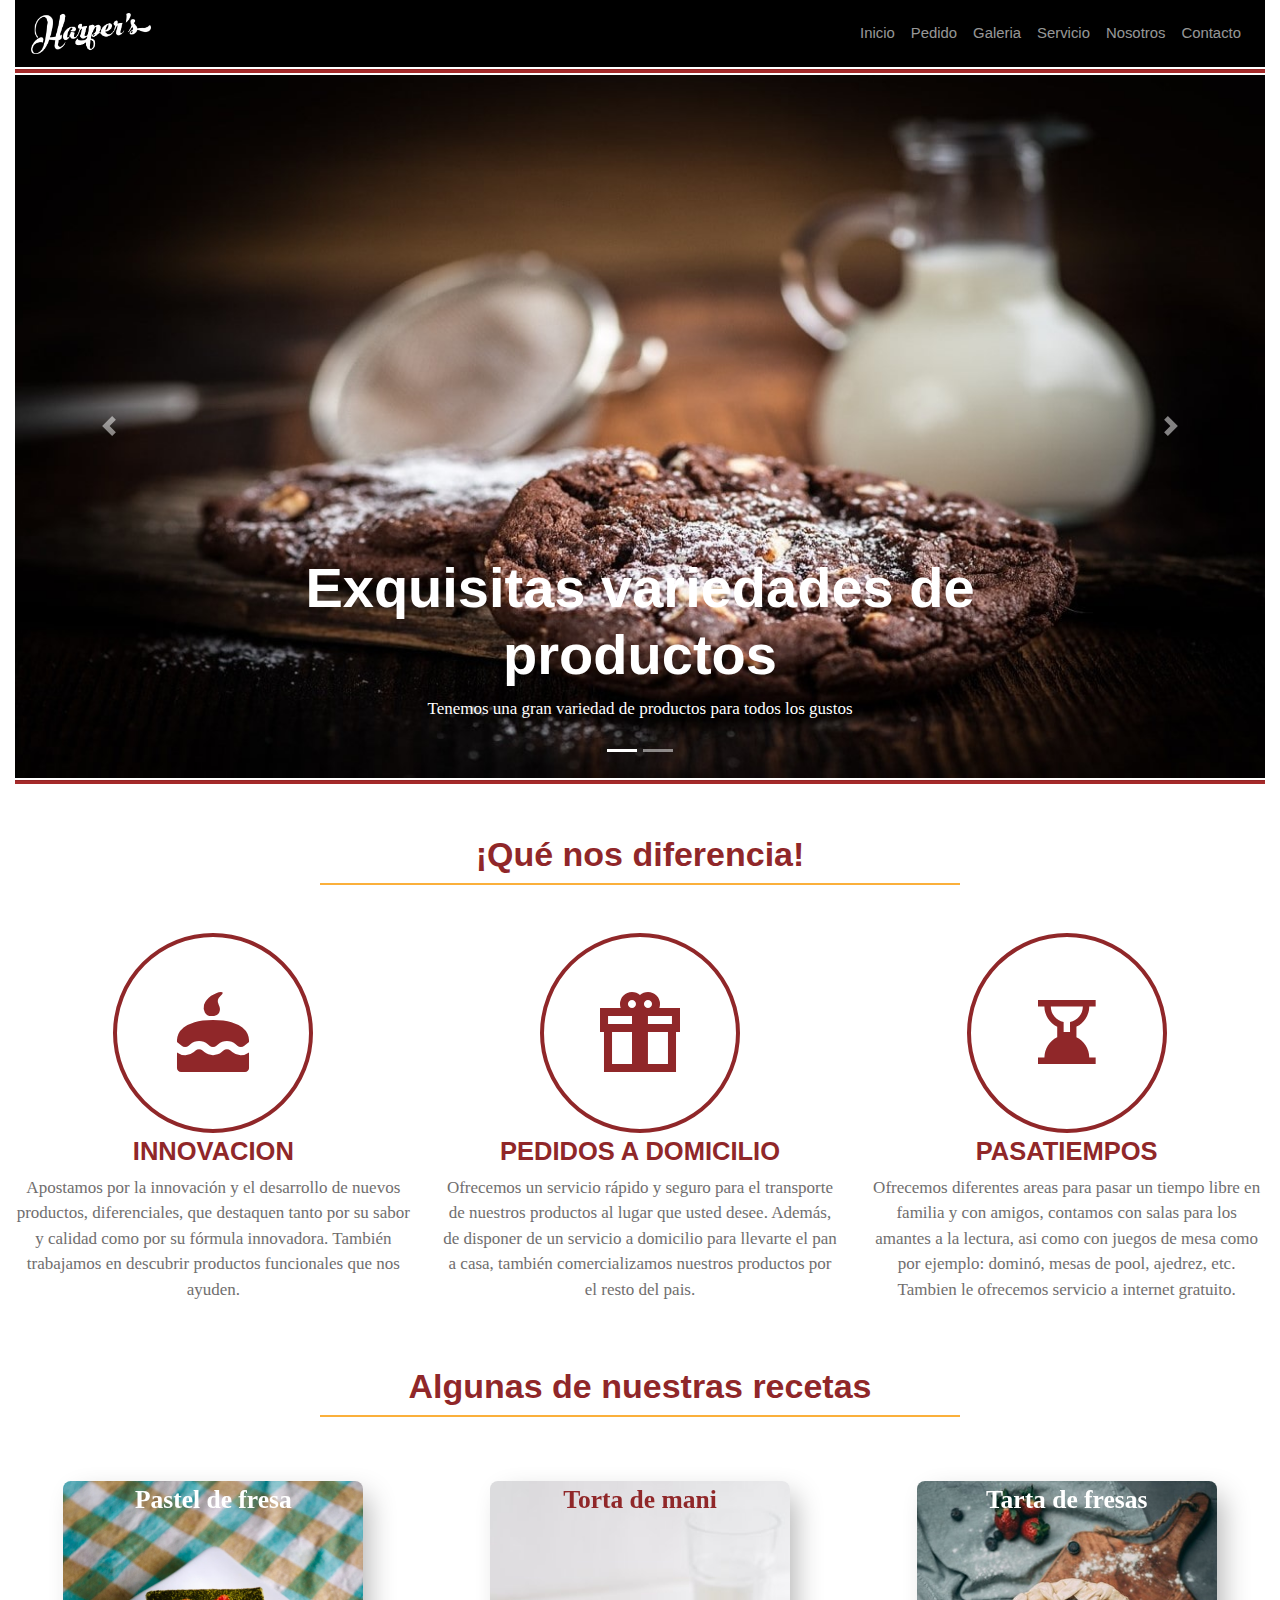
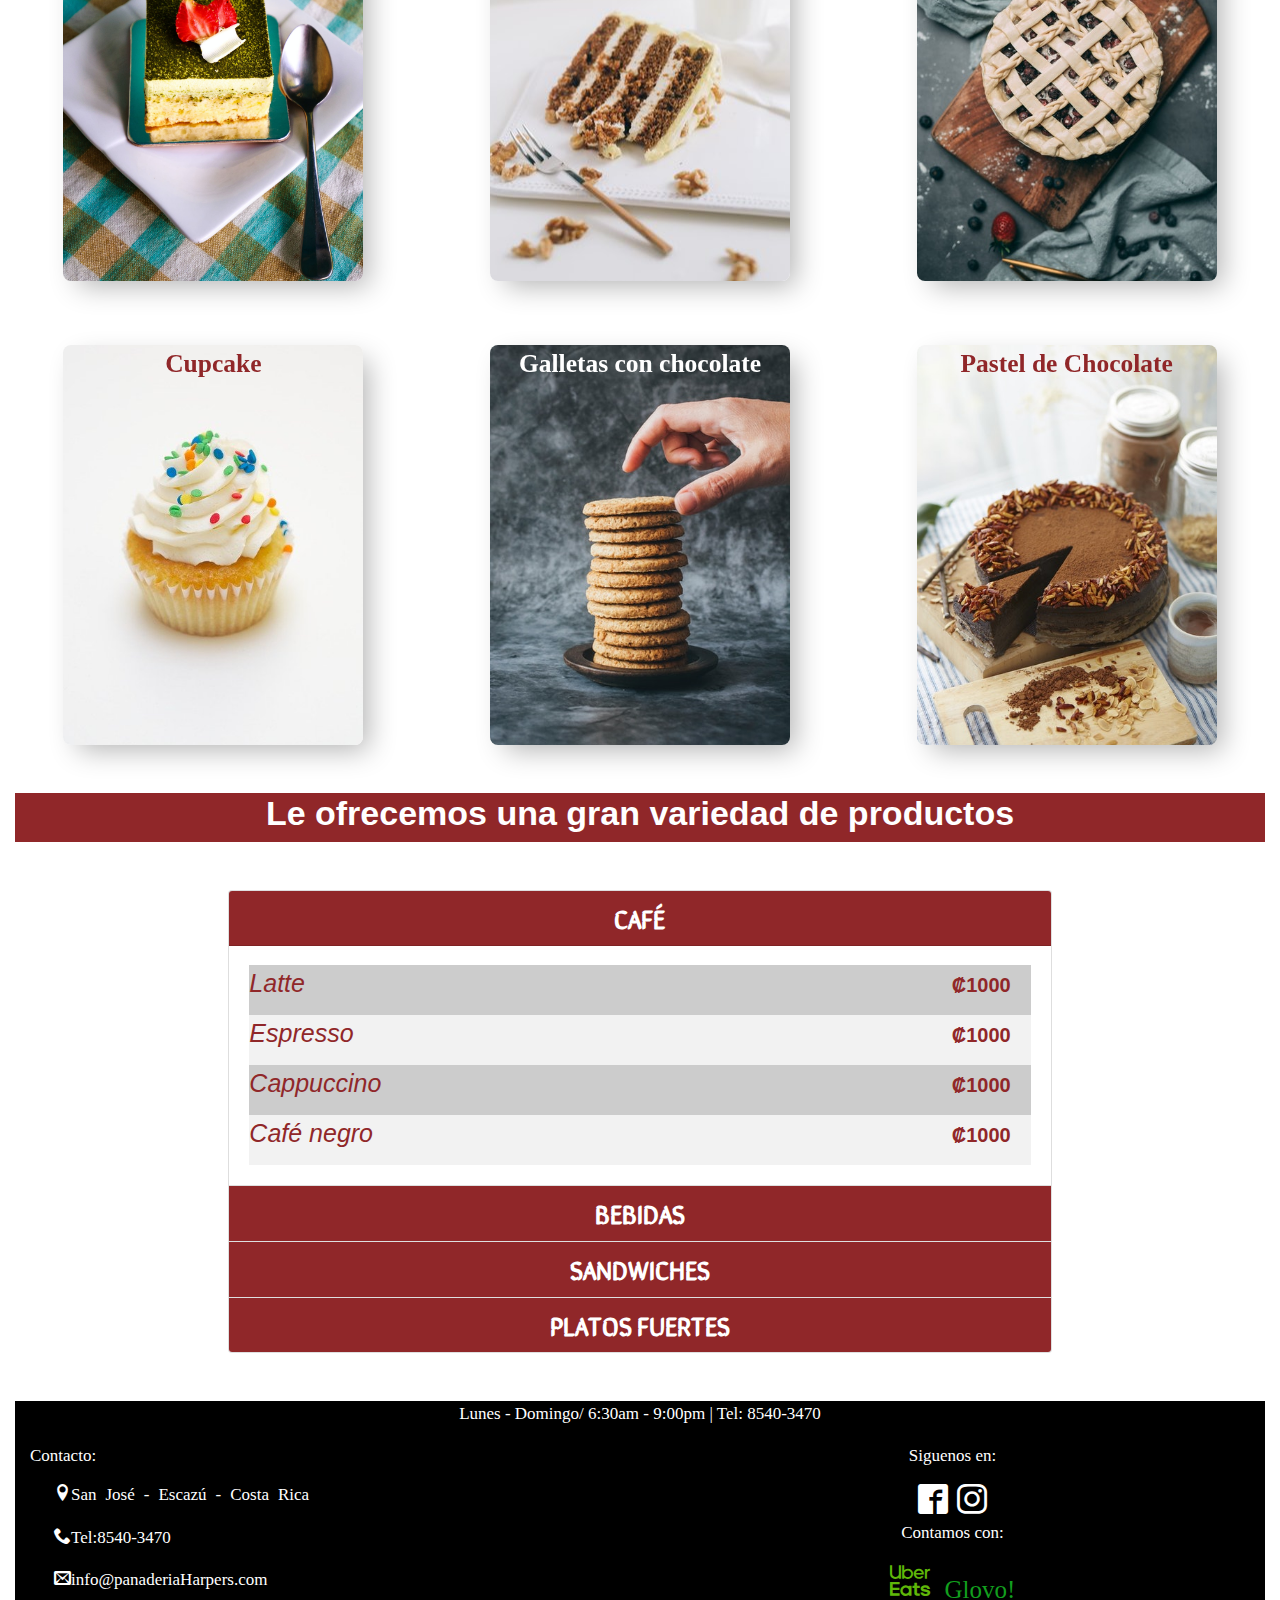
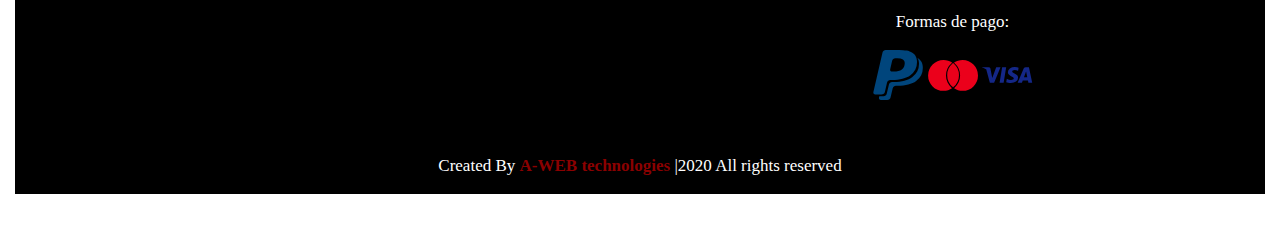
==== src/main/resources/static/index.html @ 95c624a9 "Commit del codigo del repositorio 1" ====
<!DOCTYPE html>
<html lang="en">

    <head>
        <meta charset="UTF-8">
        <meta name="viewport" content="width=device-width, initial-scale=1.0">
        <meta name="keywords" lang="es" content="panaderia, postres, cafeteria"> 
        <title>Panaderia </title>
        <link href="css/bootstrap.min.css" rel="stylesheet" type="text/css"/>
        <link href="css/estilo.css" rel="stylesheet" type="text/css"/>
        <link href="fonts/style.css" rel="stylesheet" type="text/css"/>
        <link href="https://fonts.googleapis.com/css2?family=Sirin+Stencil&family=Vast+Shadow&display=swap" rel="stylesheet">

    </head>
    <body>
        <div class="container-fluid justify-content-center">
            <!--Menu-->
            <nav class="navbar navbar-expand-lg navbar-dark badge-dark ">
                <a class="navbar-brand" href="#"><img src="img/logo.png" alt="logo" class="logo-brand"></a>
                <button class="navbar-toggler" type="button" data-toggle="collapse" data-target="#navbarSupportedContent"
                        aria-controls="navbarSupportedContent" aria-expanded="false" aria-label="Toggle navigation">
                    <span class="navbar-toggler-icon"></span>
                </button>
                <div class="collapse navbar-collapse" id="navbarSupportedContent">
                    <ul class="navbar-nav ml-auto">
                        <li class="nav-item">
                            <a class="nav-link" href="index.html" id="inicio">Inicio</a>
                        </li>
                        <li class="nav-item">
                            <a class="nav-link" href="pedido.html" id="Pedido">Pedido</a>
                        </li>
                        <li class="nav-item">
                            <a class="nav-link" href="galeria.html" id="galeria">Galeria</a>
                        </li>
                        <li class="nav-item">
                            <a class="nav-link" href="servicio.html" id="servicio">Servicio</a>
                        </li>
                        <li class="nav-item">
                            <a class="nav-link" href="nosotros.html" id="nosotros">Nosotros</a>
                        </li>
                        <li class="nav-item">
                            <a class="nav-link" href="contacto.html" id="contacto">Contacto</a>
                        </li>
                    </ul>
                </div>
            </nav>
            <hr>
            <!--Fin del menu-->
            <!--Inicio Slider-->
            <header>
                <div class="row">
                    <div class="col-lg-12 col-md-12 col-sm-12 col-12">
                        <div id="carouselExampleCaptions" class="carousel slide" data-ride="carousel">
                            <ol class="carousel-indicators">
                                <li data-target="#carouselExampleCaptions" data-slide-to="0" class="active"></li>
                                <li data-target="#carouselExampleCaptions" data-slide-to="1"></li>
                            </ol>
                            <div class="carousel-inner">
                                <div class="carousel-item active">
                                    <img src="img/cookies-1372607_1280 (1).jpg" class="d-block w-100" alt="...">
                                    <div class="carousel-caption">
                                        <h1 class="display-4 font-weight-bold d-flex text-center titulohead">Exquisitas variedades de productos</h1>
                                        <p>Tenemos una gran variedad de productos para todos los gustos</p>
                                    </div>
                                </div>
                                <div class="carousel-item">
                                    <img src="img/fondo.jpg" class="d-block w-100" alt="...">
                                    <div class="carousel-caption">
                                        <h1 class="display-4 font-weight-bold d-flex text-center titulohead" > Ven y disfruta en familia de nuestros productos</h1>
                                        <p>PANADEÍA - REPOSTERIA.</p>
                                    </div>
                                </div>
                            </div>
                            <a class="carousel-control-prev" href="#carouselExampleCaptions" role="button" data-slide="prev">
                                <span class="carousel-control-prev-icon" aria-hidden="true"></span>
                                <span class="sr-only">Previous</span>
                            </a>
                            <a class="carousel-control-next" href="#carouselExampleCaptions" role="button" data-slide="next">
                                <span class="carousel-control-next-icon" aria-hidden="true"></span>
                                <span class="sr-only">Next</span>
                            </a>
                        </div>
                        <hr>
                    </div>
                </div>
            </header>
            <!--Fin Slider-->
            <section id="titulo">
                <div class="row mt-5">
                    <div class="col-lg-6 col-md-6 m-auto linea">
                        <h2 class="d-flex justify-content-center"><b>¡Qué nos diferencia!</b></h2>
                    </div>
                </div>
            </section>
            <!--circulos-->
            <section class="text-center">
                <div class="row mt-5">
                    <div class="col-lg-4 col-md-6 col-sm-6 col-12 texto">
                        <div>
                            <div class="glyphicon-ring"> 
                                <span class="glyphicon icon-cake glyphicon-bordered"></span>
                            </div>
                        </div>
                        <h4>INNOVACION</h4>
                        <p>Apostamos por la innovación y el desarrollo de nuevos productos, diferenciales, que destaquen tanto por su sabor y calidad como por su fórmula innovadora. También trabajamos en descubrir productos funcionales que nos ayuden.</p>
                    </div>

                    <div class="col-lg-4 col-md-6 col-sm-6 col-12 texto">
                        <div>
                            <div class="glyphicon-ring">
                                <span class="glyphicon icon-regalo1 glyphicon-bordered"></span>
                            </div>
                        </div>
                        <h4>PEDIDOS A DOMICILIO</h4>
                        <p>Ofrecemos un servicio rápido y seguro para el transporte de nuestros productos al lugar que usted desee. Además, de disponer de un servicio a domicilio para llevarte el pan a casa, también comercializamos nuestros productos por el resto del pais.</p>
                    </div>

                    <div class="col-lg-4 col-md-12 col-sm-12 col-12 texto">
                        <div>
                            <div class="glyphicon-ring "> 
                                <span class="glyphicon icon-hour-glass glyphicon-bordered"></span>
                            </div>
                        </div>
                        <h4>PASATIEMPOS</h4>
                        <p>Ofrecemos diferentes areas para pasar un tiempo libre en familia y con amigos, contamos con salas para los amantes a la lectura, asi como con juegos de mesa como por ejemplo: dominó, mesas de pool, ajedrez, etc.
                            Tambien le ofrecemos servicio a internet gratuito. </p>
                    </div>
                </div>
            </section>
            <!--Cierre de circulos-->
            <section id="titulo">
                <div class="row mt-5">
                    <div class="col-lg-6 m-auto linea">
                        <h2 class="d-flex justify-content-center variedad"><b>Algunas de nuestras recetas</b></h2>
                    </div>
                </div>
            </section>
            <!--Inicio de tarjetas-->
            <div class="row mt-5">
                <div class="col-lg-4 col-md-6 col-sm-6 col-12 mt-3">
                    <div class="card flip-card">
                        <div class="flip-card-inner ">
                            <div class="flip-card-front"><!-- frente de la tarjeta -->
                                <div class="mask">
                                    <div class="align-end postre">
                                        <p class="postre2">Pastel de fresa</p>
                                    </div>
                                </div>
                                <img src="img/tarjeta1.jpg" alt="imagen"><!-- Imagen frontal -->
                            </div>
                            <div class="flip-card-back"><!-- reverso de la tarjeta -->
                                <div class="row no-gutters">
                                    <div class="card-body">
                                        <h5 class="card-title">Ingredientes:</h5>
                                        <p class="card-text pl-2 mt-2 ">
                                            -4 tazas de Fresas
                                            <br>
                                            -1¾ tazas de Harina (245 gramos)
                                            <br>
                                            -1 cucharada sopera de Polvo de hornear
                                            <br>
                                            -½ taza de Azúcar (100 gramos)
                                            <br>
                                            -1 taza de Leche (240 mililitros)
                                            <br>
                                            -1 unidad de Huevo
                                            <br>
                                            -1½ barras de Margarina
                                            <br>
                                            -1 cubo de Ralladura de limón
                                            <br>
                                            -½ cucharadita de Sal
                                            <br>
                                            -2 tazas de Crema dulce batida
                                        </p>
                                    </div>
                                </div>
                            </div>
                        </div>
                    </div>
                </div>
                <div class="col-lg-4 col-md-6 col-sm-6 col-12 mt-3">
                    <div class="card flip-card">
                        <div class="flip-card-inner ">
                            <div class="flip-card-front"><!-- frente de la tarjeta -->
                                <div class="mask">
                                    <div class="align-end postre">
                                        <p class="postre">Torta de mani</p>
                                    </div>
                                </div>
                                <img src="img/tarjeta2.jpg" alt="imagen"><!-- Imagen frontal -->
                            </div>
                            <div class="flip-card-back"><!-- reverso de la tarjeta -->
                                <div class="row no-gutters">
                                    <div class="card-body">
                                        <h5 class="card-title">Ingredientes:</h5>
                                        <p class="card-text pl-2 mt-2">
                                            -225 gramos de mantequilla a temperatura ambiente
                                            <br>
                                            -1 taza de azúcar granulada
                                            <br>
                                            -pizca de sal
                                            <br>
                                            -10 huevos separados claras y yemas
                                            <br>
                                            -1 1/4 taza de harina sin polvos de hornear
                                            <br>
                                            -1/2 taza de mantequilla de maní
                                            <br>
                                            -Nutella para rellenar y maní para decorar
                                        </p>
                                    </div>
                                </div>
                            </div>
                        </div>
                    </div>
                </div>
                <div class="col-lg-4 d-lg-block d-md-none col-sm-6 d-sm-none d-none mt-3">
                    <div class="card flip-card">
                        <div class="flip-card-inner ">
                            <div class="flip-card-front"><!-- frente de la tarjeta -->
                                <div class="mask">
                                    <div class="align-end">
                                        <p class="postre2">Tarta de fresas</p>
                                    </div>
                                </div>
                                <img src="img/tarjeta3.jpg" alt="imagen"><!-- Imagen frontal -->
                            </div>
                            <div class="flip-card-back"><!-- reverso de la tarjeta -->
                                <div class="row no-gutters">
                                    <div class="card-body">
                                        <h5 class="card-title">Ingredientes:</h5>
                                        <p class="card-text pl-2 mt-2">
                                            -2 planchas de hojaldre refrigerado. 
                                            <br>
                                            -400 g de fresas. 
                                            <br>
                                            -80 g de azúcar moreno. 
                                            <br>
                                            -20 g de mantequilla. 
                                            <br>
                                            -1 cucharada de harina. 
                                    </div>
                                </div>
                            </div>
                        </div>
                    </div>
                </div>
            </div>

            <div class="row mt-5">
                <div class="col-lg-4 col-md-6 col-sm-6 col-12 mt-3">
                    <div class="card flip-card">
                        <div class="flip-card-inner ">
                            <div class="flip-card-front"><!-- frente de la tarjeta -->
                                <div class="mask">
                                    <div class="align-end ">
                                        <p class="postre">Cupcake</p>
                                    </div>
                                </div>
                                <img src="img/tarjeta4.jpg" alt="imagen"><!-- Imagen frontal -->
                            </div>
                            <div class="flip-card-back"><!-- reverso de la tarjeta -->
                                <div class="row no-gutters">
                                    <div class="card-body">
                                        <h5 class="card-title">Ingredientes:</h5>
                                        <p class="card-text pl-2 mt-2">
                                            -120 gramos de harina para todo uso
                                            <br>
                                            -140 gramos de azúcar
                                            <br>
                                            -1 1/2 cucharadita de polvo de hornear
                                            <br>
                                            -1/8 cucharadita de sal
                                            <br>
                                            -40 gramos de mantequilla sin sal, a temperatura ambiente
                                            <br>
                                            -120 ml de leche líquida
                                            <br>
                                            -1 huevo
                                            <br>
                                            -1/2 cucharadita de extracto de vainilla
                                        </p>
                                    </div>
                                </div>
                            </div>
                        </div>
                    </div>
                </div>
                <div class="col-lg-4 col-md-6 col-sm-6 col-12 mt-3">
                    <div class="card flip-card">
                        <div class="flip-card-inner ">
                            <div class="flip-card-front"><!-- frente de la tarjeta -->
                                <div class="mask">
                                    <div class="align-end postre">
                                        <p class="postre2">Galletas con chocolate</p>
                                    </div>
                                </div>
                                <img src="img/tarjeta5.jpg" alt="imagen"><!-- Imagen frontal -->
                            </div>
                            <div class="flip-card-back"><!-- reverso de la tarjeta -->
                                <div class="row no-gutters">
                                    <div class="card-body">
                                        <h5 class="card-title">Ingredientes:</h5>
                                        <p class="card-text pl-2 mt-2">
                                            -2 tazas de Harina (280 gramos)
                                            <br>
                                            -2 unidades de Huevos
                                            <br>
                                            -1 taza de Chispas de chocolate
                                            <br>
                                            -1 taza de Azúcar (200 gramos)
                                            <br>
                                            -1 taza de Mantequilla (225 gramos)
                                            <br>
                                            -1 cucharadita de Polvos para hornear
                                        </p>
                                    </div>
                                </div>
                            </div>
                        </div>
                    </div>
                </div>
                <div class="col-lg-4 d-lg-block d-md-none col-sm-6 d-sm-none d-none mt-3">
                    <div class="card flip-card">
                        <div class="flip-card-inner ">
                            <div class="flip-card-front"><!-- frente de la tarjeta -->
                                <div class="mask">
                                    <div class="align-end postre">
                                        <p class="postre">Pastel de Chocolate</p>
                                    </div>
                                </div>
                                <img src="img/tarjeta6.jpg" alt="imagen"><!-- Imagen frontal -->
                            </div>
                            <div class="flip-card-back"><!-- reverso de la tarjeta -->
                                <div class="row no-gutters">
                                    <div class="card-body">
                                        <h5 class="card-title">Ingredientes:</h5>
                                        <p class="card-text pl-2 mt-2">
                                            -2 tazas de harina
                                            <br>
                                            -2 tazas de azúcar
                                            <br>
                                            -1/2 tazas de cocoa en polvo
                                            <br>
                                            -2 cucharaditas de polvo para hornear
                                            <br>
                                            -2 cucharaditas de bicarbonato de sodio
                                            <br>
                                            -1 1/2 tazas de leche de vaca
                                            <br>
                                            -1/2 tazas de mantequilla, suave
                                            <br>
                                            -1 cucharadita de vainilla líquida
                                            <br>
                                            -2 huevos
                                            <br>
                                            -1/2 cucharaditas de sal
                                    </div>
                                </div>
                            </div>
                        </div>
                    </div>
                </div>
            </div>
            <!--cierre de tarjetas-->
            <section class="container-fluid">
                <div class="row mt-5 mb-5 text-center">
                    <div class="col-lg-12 col-md-12 col-sm-12 col-12 m-auto" style="background-color: #902729;">
                        <h2 class="d-flex justify-content-center variedad" id="titulo2"><b>Le ofrecemos una gran variedad de productos</b></h2>
                    </div>
                </div>
            </section>
            <!--Inicio del acordeon-->
            <section>
                <div class="row justify-content-center">
                    <div class="col-lg-8 col-md-12 col-sm-12 col-12 justify-content-center text-center">
                        <div class="accordion md-accordion accordion-4" id="accordionEx2" role="tablist" aria-multiselectable="true">
                            <div class="card">
                                <div class="card-header z-depth-1 teal lighten-4 acordeonPrincipal" role="tab" id="heading10">
                                    <a data-toggle="collapse" data-parent="#accordionEx2" href="#collapse10" aria-expanded="true"
                                       aria-controls="collapse10">
                                        <h4 class="mb-0 text-white text-center text-uppercase titulosAcordeon">
                                            Café
                                        </h4>
                                    </a>
                                </div>
                                <div id="collapse10" class="collapse show" role="tabpanel" aria-labelledby="heading10"
                                     data-parent="#accordionEx2">
                                    <div class="card-body rgba-teal-strong white-text">
                                        <div class="text-left acordeonGris cuadrosAcordeon">
                                            <i class="textoAcordeon">Latte</i><span class="precio">₡1000</span>
                                        </div>
                                        <div class="text-left acordeonBlanco cuadrosAcordeon">
                                            <i class="textoAcordeon">Espresso</i><span class="precio">₡1000</span>
                                        </div>
                                        <div class="text-left acordeonGris cuadrosAcordeon">
                                            <i class="textoAcordeon">Cappuccino</i><span class="precio">₡1000</span>
                                        </div>
                                        <div class="text-left acordeonBlanco cuadrosAcordeon">
                                            <i class="textoAcordeon">Café negro</i><span class="precio">₡1000</span>
                                        </div>
                                    </div>
                                </div>
                            </div>

                            <div class="card">
                                <div class="card-header z-depth-1 teal lighten-3 acordeonPrincipal" role="tab" id="heading11">
                                    <a class="collapsed" data-toggle="collapse" data-parent="#accordionEx2" href="#collapse11"
                                       aria-expanded="false" aria-controls="collapse11">
                                        <h4 class="mb-0 text-white text-center text-uppercase titulosAcordeon">
                                            Bebidas
                                        </h4>
                                    </a>
                                </div>
                                <div id="collapse11" class="collapse" role="tabpanel" aria-labelledby="heading11"
                                     data-parent="#accordionEx2">
                                    <div class="card-body rgba-teal-strong white-text">
                                        <div class="text-left acordeonGris cuadrosAcordeon">
                                            <i class="textoAcordeon">Té verde</i><span class="precio">₡1000</span>
                                        </div>
                                        <div class="text-left acordeonBlanco cuadrosAcordeon">
                                            <i class="textoAcordeon">Limonada</i><span class="precio">₡1000</span>
                                        </div>
                                        <div class="text-left acordeonGris cuadrosAcordeon">
                                            <i class="textoAcordeon">Agua mineral</i><span class="precio">₡1000</span>
                                        </div>
                                        <div class="text-left acordeonBlanco cuadrosAcordeon">
                                            <i class="textoAcordeon">Jugo naranja</i><span class="precio">₡1000</span>
                                        </div>
                                    </div>
                                </div>
                            </div>

                            <div class="card">
                                <div class="card-header z-depth-1 teal lighten-2 acordeonPrincipal" role="tab" id="heading12">
                                    <a class="collapsed" data-toggle="collapse" data-parent="#accordionEx2" href="#collapse12"
                                       aria-expanded="false" aria-controls="collapse12">
                                        <h4 class="mb-0 text-white text-center text-uppercase titulosAcordeon">
                                            Sandwiches
                                        </h4>
                                    </a>
                                </div>
                                <div id="collapse12" class="collapse" role="tabpanel" aria-labelledby="heading12"
                                     data-parent="#accordionEx2">
                                    <div class="card-body rgba-teal-strong white-text">
                                        <div class="text-left acordeonGris cuadrosAcordeon">
                                            <i class="textoAcordeon">Pechuga de pollo</i><span class="precio">₡1200</span>
                                        </div>
                                        <div class="text-left acordeonBlanco cuadrosAcordeon">
                                            <i class="textoAcordeon">Lomito ahumado</i><span class="precio">₡1200</span>
                                        </div>
                                        <div class="text-left acordeonGris cuadrosAcordeon">
                                            <i class="textoAcordeon">pechuga de pavo</i><span class="precio">₡1200</span>
                                        </div>
                                        <div class="text-left acordeonBlanco cuadrosAcordeon">
                                            <i class="textoAcordeon">Chicharrón de cerdo</i><span class="precio">₡900</span>
                                        </div>
                                    </div>
                                </div>
                            </div>

                            <div class="card">
                                <!-- Card header -->
                                <div class="card-header z-depth-1 teal acordeonPrincipal" role="tab" id="heading14">
                                    <a class="collapsed" data-toggle="collapse" data-parent="#accordionEx2" href="#collapse14"
                                       aria-expanded="false" aria-controls="collapse14">
                                        <h4 class="mb-0 text-white text-center  text-uppercase titulosAcordeon">
                                            Platos fuertes
                                        </h4>
                                    </a>
                                </div>

                                <div id="collapse14" class="collapse" role="tabpanel" aria-labelledby="heading14"
                                     data-parent="#accordionEx2">
                                    <div class="card-body rgba-teal-strong white-text">
                                        <div class="text-left acordeonGris cuadrosAcordeon">
                                            <i class="textoAcordeon">Olla de Carne</i><span class="precio">₡3000</span>
                                        </div>
                                        <div class="text-left acordeonBlanco cuadrosAcordeon"><span class="precio">₡3000</span>
                                            <i class="textoAcordeon">Arroz con pollo</i>
                                        </div>
                                        <div class="text-left acordeonGris cuadrosAcordeon"><span class="precio">₡3000</span>
                                            <i class="textoAcordeon">Casado</i>
                                        </div>
                                        <div class="text-left acordeonBlanco cuadrosAcordeon"><span class="precio">₡3000</span>
                                            <i class="textoAcordeon">Chifrijo </i>
                                        </div>
                                    </div>
                                </div>
                            </div>
                        </div>
                    </div>
                </div>
            </section>
            <!--Inicio del footer-->
            <section class="footer container-fluid mt-5 mb-5">
                <div class="row mt-5">
                    <div class="col-lg-12 col-md-12 col-sm-12 col-12">
                        <p class="horario">Lunes - Domingo/ 6:30am - 9:00pm | Tel: 8540-3470</p>
                    </div>
                </div>
                <div class="row">
                    <div class="col-lg-6 col-md-6 col-sm-6 col-12 text-center align-content-between textoFooter">
                        <p class="text-left">Contacto:</p> 
                        <span class="icon-location ubicacion text-center d-flex ml-4">  San José - Escazú - Costa Rica </span>
                        <br>
                        <span class="icon-phone ubicacion text-center d-flex ml-4">  Tel:8540-3470</span>
                        <br>
                        <span class="icon-envelop ubicacion text-center d-flex ml-4">  info@panaderiaHarpers.com </span>
                    </div>
                    <div class="col-lg-6 col-md-6 col-sm-6 col-12 text-center align-content-between textoFooter">
                        <p>Siguenos en:</p> 
                        <a href="https://www.facebook.com/profile.php?id=100094692098319_text=true&width=500" target="_blank">
                            <span class="icon-facebook2"></span>
                        </a>
                        <a href="https://www.instagram.com/_harpers/"><span 
                            class="icon-instagram"></span></a> 
                        <p>Contamos con:</p>
                        <a href="#"><span class="icon-ubereats mb-5"></span></a>
                        <a href="#"><span class="glovo mb-5">Glovo!</span></a>
                        <p>Formas de pago:</p>
                        <a href="#"><span class="icon-paypal mb-5" style="font-size: 50px;"></span></a>
                        <a href="#"><span class="icon-mastercard mb-5"  style="font-size: 50px;"></span></a>
                        <a href="#"><span class="icon-visa mb-5"  style="font-size: 50px;"></span></a>
                    </div>
                </div>
                <div class="row mt-5">
                    <div class="col-12">
                        <p class="credito ">Created By <b style="color: darkred;">A-WEB technologies  </b>|2020 All rights reserved</p>
                    </div>
                </div>
            </section>  
        </div>
        <script src="js/jquery-3.3.1.min.js"></script>
        <script src="js/popper.min.js"></script>
        <script src="js/bootstrap.min.js"></script>

    </body>
</html>
---- src/main/resources/static/css/estilo.css ----
hr{
    margin-top: 2px;
    margin-bottom: 2px;;
    background-color: brown;
    height: 3px;
}
/*Menu*/
.navbar{
    background-color: #000;
    min-height: 50px;
}
.nav-link{
    color: #ffffff;
}
.logo-brand{
    min-width: 120px;
    max-width: 10px;
}
.navbar-toggler:focus{
    outline:none;
}
/*cierre del menu*/
.linea{
    border-bottom: solid 2px #FBB03B;
    color: #902729;
}

@media (min-width: 200px) and (max-width: 930px) {
  .titulohead{
    font-size: 20px;
    font-weight: bold;
    text-align: center;
  }
  .variedad{
    font-size: 24px;
  }
}
/*circulos*/
.glyphicon-ring {
  width: 200px;
  height: 200px;
  border-radius: 50%;
  border: 4px solid  #902729;
  color: #902729;
  display: inline-table;
  text-align: center;
  background-color: #fff;
}
.glyphicon-ring .glyphicon-bordered {
  font-size: 80px;
  vertical-align: middle;
  display: table-cell;
}
.texto h4{
  color: #902729;
}
.texto p{
  color: rgb(112, 110, 110);
}
/*cierre de circulos*/
/*inicio de tarjetas*/
.flip-card {
  background-color: transparent;
  perspective: 3000px;
  height: 400px;
  width: 300px;
  border: 0px;
  margin: auto;
}

.flip-card-inner {
  position: relative;
  width: 100%;
  height: 100%;
  transition: transform 0.6s;
  /* duracion de la animacion */
  transform-style: preserve-3d;
}

/* Crea la animación para girar la tarjeta de forma horizontal cuando el ratón se pone encima*/
.flip-card:hover .flip-card-inner {
  transform: rotateY(180deg);
}

/* Estructura básica de las dos caras */
.flip-card-front, .flip-card-back {
  position: absolute;
  /* necesario para posicionar las dos caras a la misma altura */
  width: 100%;
  height: 100%;
  backface-visibility: hidden;
  /* nos genera una sombra */
  box-shadow: 10px 10px 28px -5px rgba(0, 0, 0, 0.3);
  border-radius: 0.5rem;
}

/* Estructura específica de la cara frontal */

.flip-card-front img {
  width:100%;
  height:100%;
  object-fit: cover;
  border-radius: 0.5rem;
}

.flip-card-front .mask {
  position: absolute;
  /* hacemos que ocupe toda la imagen */
  top: 0;
  right: 0;
  left: 0;
  width: 100%;
  height: 100%;
  overflow: hidden;
  
  /* redondeamos la mascara para que se ajuste a la imagen */
  border-radius: 0.5rem;
  /* Posición del título en la parte frontal de la tarjeta */
}

.flip-card-front .mask .align-end {
  color: #fff;
  font-size: 1.5em;
  display: flex;
  justify-content: center;
}

/* Estructura específica de la cara trasera */
.flip-card-back {
  background-color:#902729;
  transform: rotateY(180deg);
  width: 100%;
  height: 100%;
  color: #fff;
}
.postre{
  color: #902729;
  font-weight: bold;
}
.postre2{
  color: #ffffff;
  font-weight: bold;
}
/*cierre de tarjetas*/
#titulo2{
  color: #fff;
}

/*Inicio de acordeon*/
.acordeonPrincipal{
  background-color: #902729;
}
.acordeonGris{
  background-color: #cccccc;
  color: #000;
}
.acordeonBlanco{
  background-color: #F2F2F2;
  color: #000;
}
.cuadrosAcordeon{
  height: 50px;
}
.textoAcordeon{
  color: #902729;
  font-size: 25px;
}
.titulosAcordeon{
  font-family: 'Sirin Stencil', cursive;
  color: #fff;
}
.precio{
  font-weight: bold;
  color: #902729;
  float: right;
  margin: 5px 20px 5px 0;
  font-size: 20px;
}
/*Cierre del acordeon*/
/*footer*/
.footer{
  background-color: black;
}
.horario{
  color: #fff;
  text-align: center;
}
.textoFooter{
  color: #fff;
}
.ubicacion{
  color: #fff;
}
.icon-facebook2::before {
  color: #fff;
 font-size: 30px;
 margin-right: 5px;
}
.icon-instagram::before {
  color: #fff;
 font-size: 30px;
}
.glovo{
  color: rgb(18, 158, 30);
  font-size: 25px;
  font-family: bold;
}
.icon-ubereats{
  font-size: 40px;
  margin-right: 10px;
}
.credito{
  color: #fff;
  text-align: center;
}
/*cierre del CSS index*/
---- src/main/resources/static/fonts/style.css ----
@font-face {
  font-family: 'icomoon';
  src:  url('icomoon.eot?p1af0n');
  src:  url('icomoon.eot?p1af0n#iefix') format('embedded-opentype'),
    url('icomoon.ttf?p1af0n') format('truetype'),
    url('icomoon.woff?p1af0n') format('woff'),
    url('icomoon.svg?p1af0n#icomoon') format('svg');
  font-weight: normal;
  font-style: normal;
  font-display: block;
}

[class^="icon-"], [class*=" icon-"] {
  /* use !important to prevent issues with browser extensions that change fonts */
  font-family: 'icomoon' !important;
  speak: never;
  font-style: normal;
  font-weight: normal;
  font-variant: normal;
  text-transform: none;
  line-height: 1;

  /* Better Font Rendering =========== */
  -webkit-font-smoothing: antialiased;
  -moz-osx-font-smoothing: grayscale;
}

.icon-database:before {
  content: "\e903";
}
.icon-pencil:before {
  content: "\e907";
}
.icon-phone:before {
  content: "\e942";
}
.icon-envelop:before {
  content: "\e945";
}
.icon-location:before {
  content: "\e947";
}
.icon-user:before {
  content: "\e971";
}
.icon-truck:before {
  content: "\e9b0";
}
.icon-facebook2:before {
  content: "\ea91";
}
.icon-instagram:before {
  content: "\ea92";
}
.icon-mastercard:before {
  content: "\e904";
  color: #eb001b;
}
.icon-paypal:before {
  content: "\e906";
  color: #00457c;
}
.icon-ubereats:before {
  content: "\e902";
  color: #5fb709;
}
.icon-visa:before {
  content: "\e905";
  color: #142787;
}
.icon-cake:before {
  content: "\e901";
}
.icon-regalo1:before {
  content: "\e900";
}
.icon-hour-glass:before {
  content: "\1f54f";
}
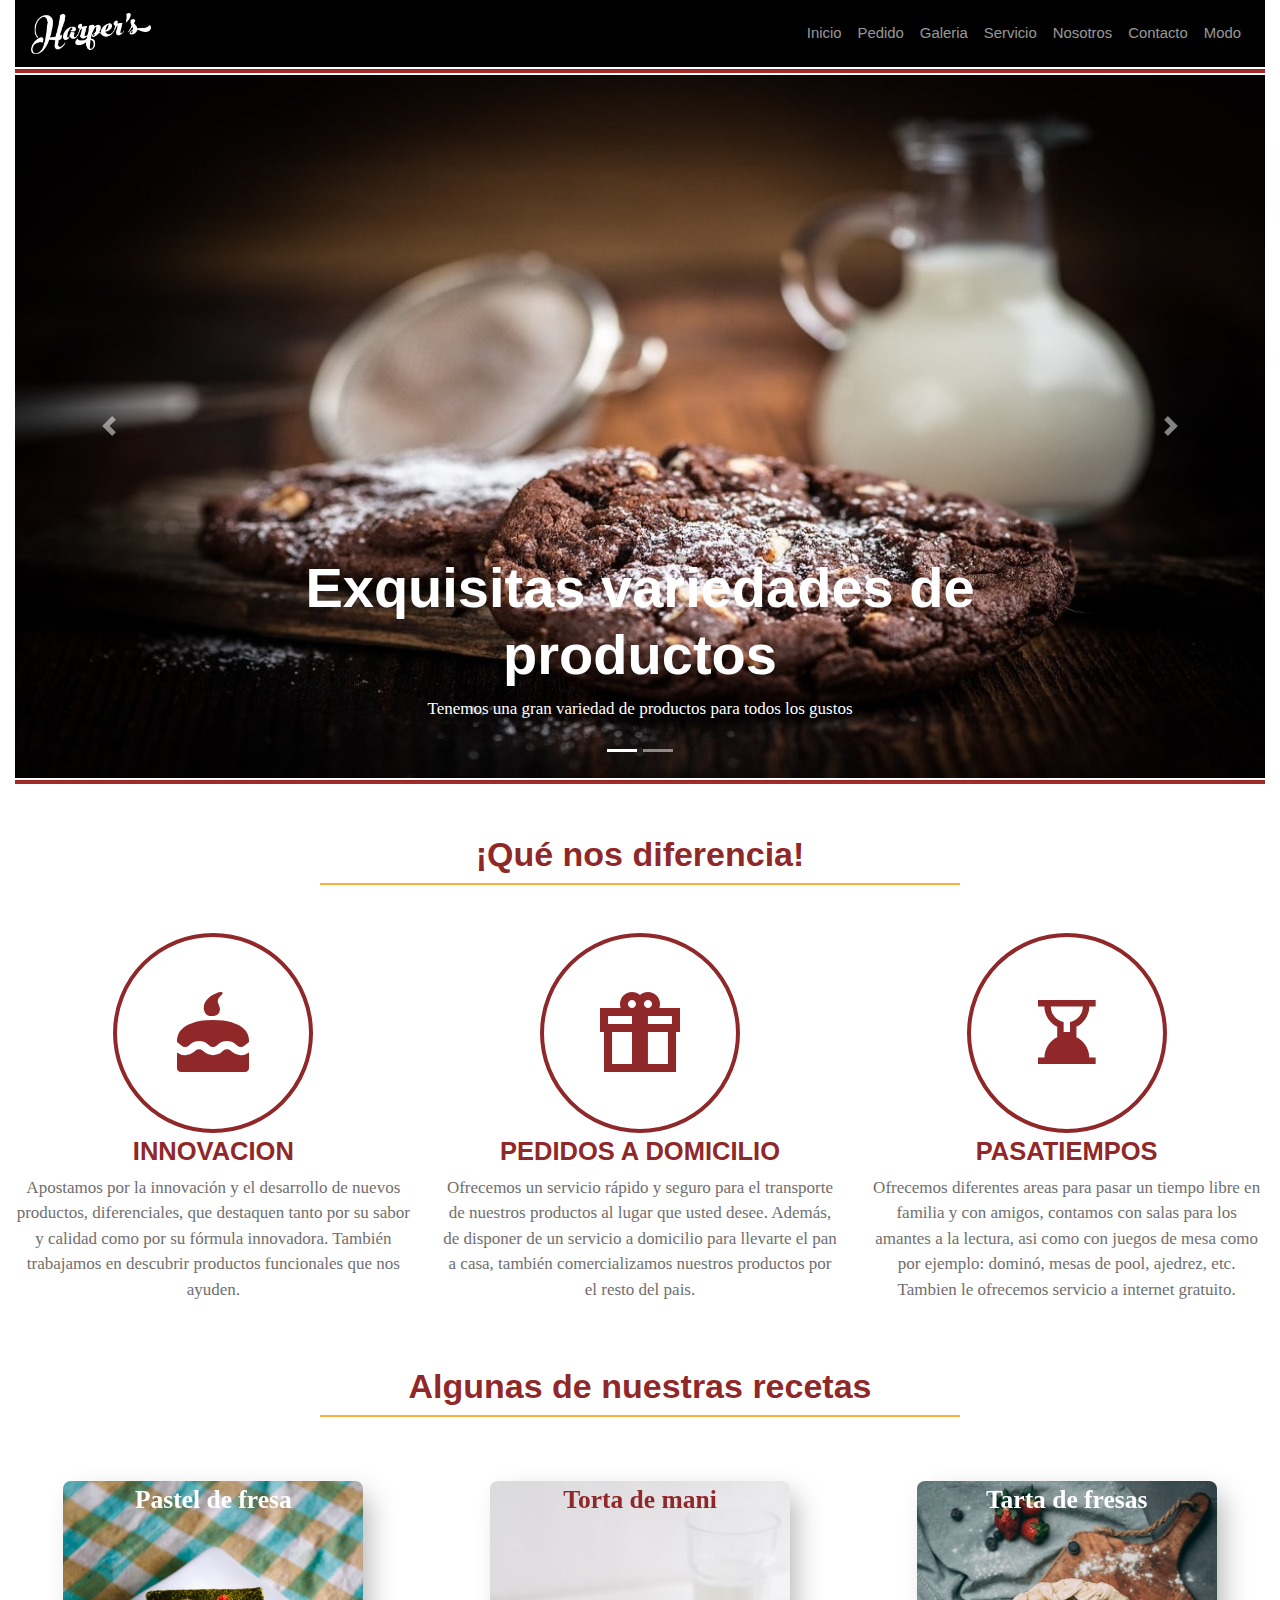
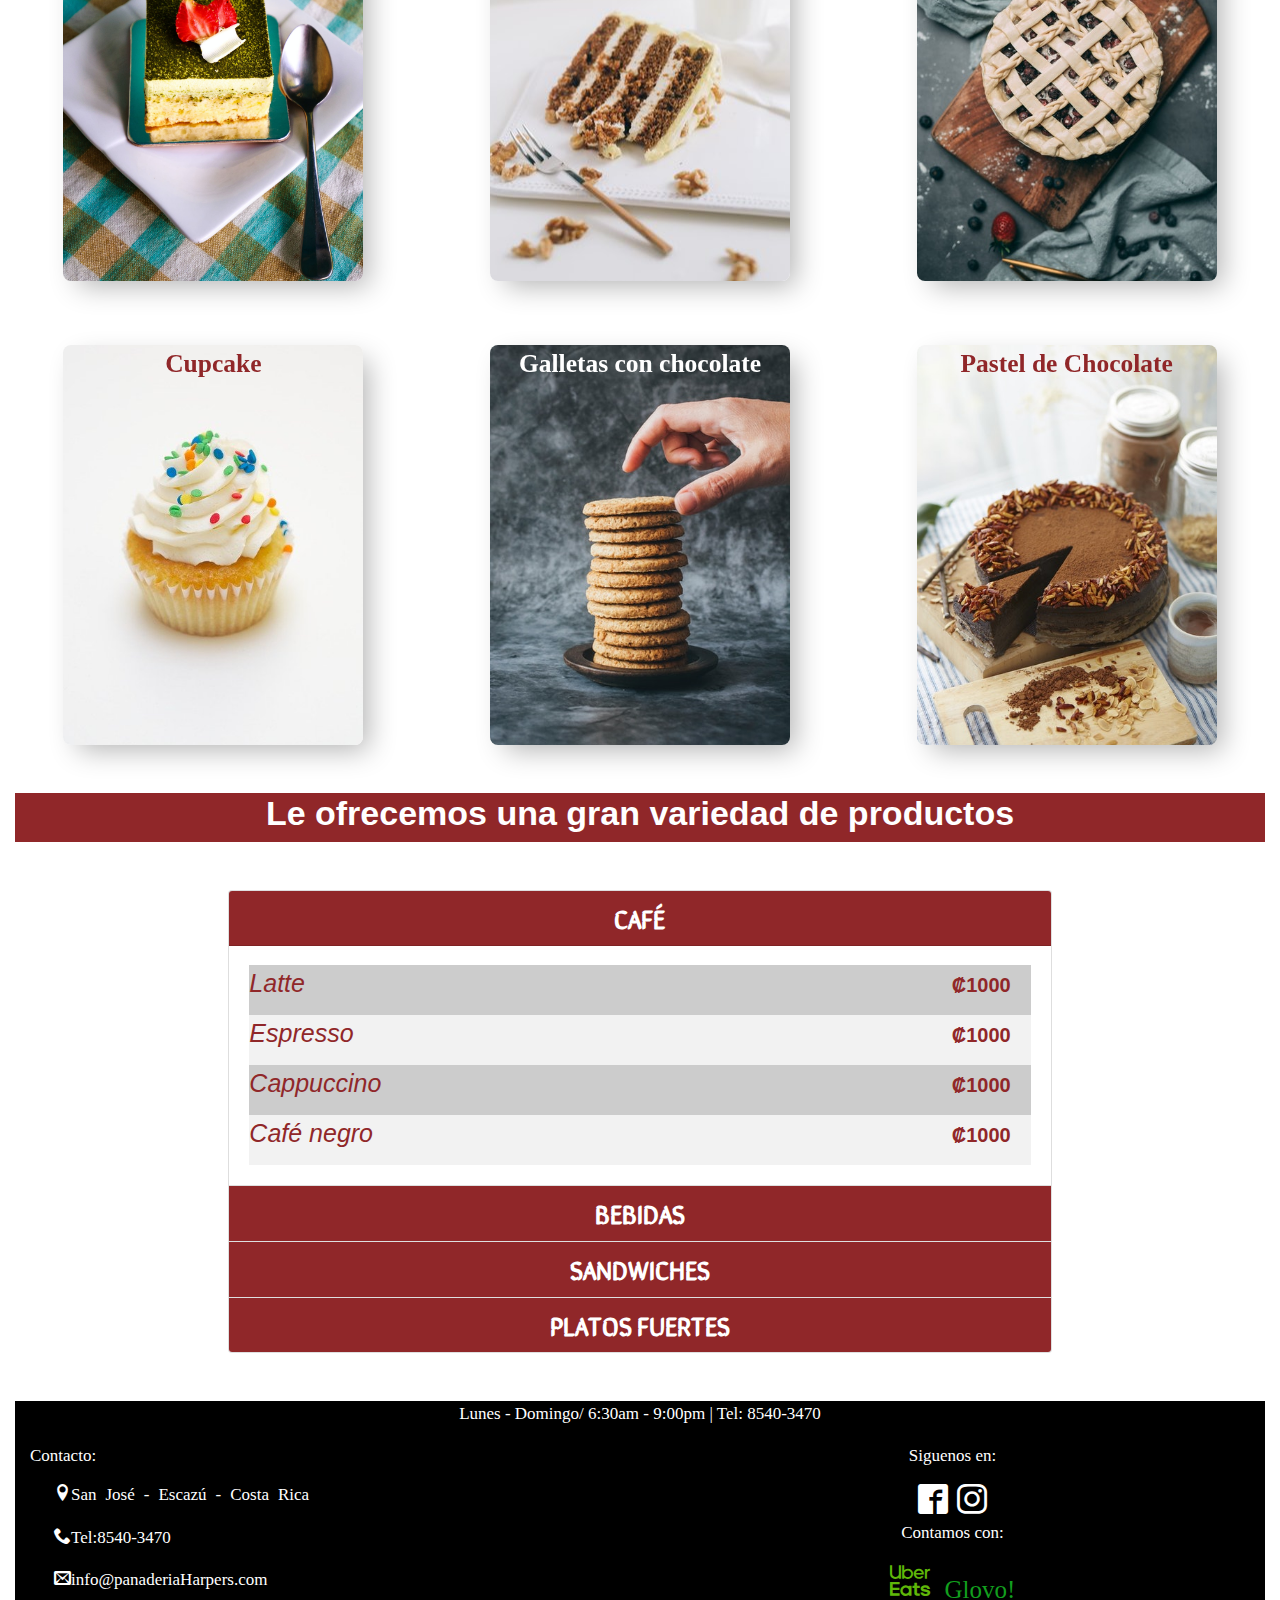
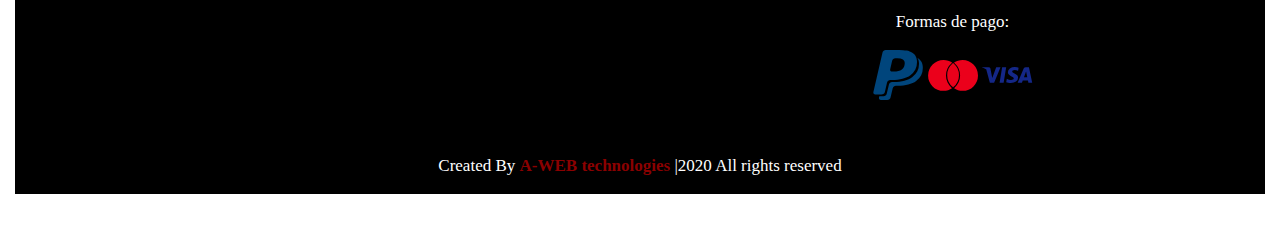
==== commit cd40878b: "Commit: Se agrega el acceso a la seleccion de modo" ====
--- a/src/main/resources/static/index.html
+++ b/src/main/resources/static/index.html
@@ -40,6 +40,9 @@
                         </li>
                         <li class="nav-item">
                             <a class="nav-link" href="contacto.html" id="contacto">Contacto</a>
+                        </li>
+                        <li class="nav-item">
+                            <a class="nav-link" href="eleccionModos.html" id="modo">Modo</a>
                         </li>
                     </ul>
                 </div>
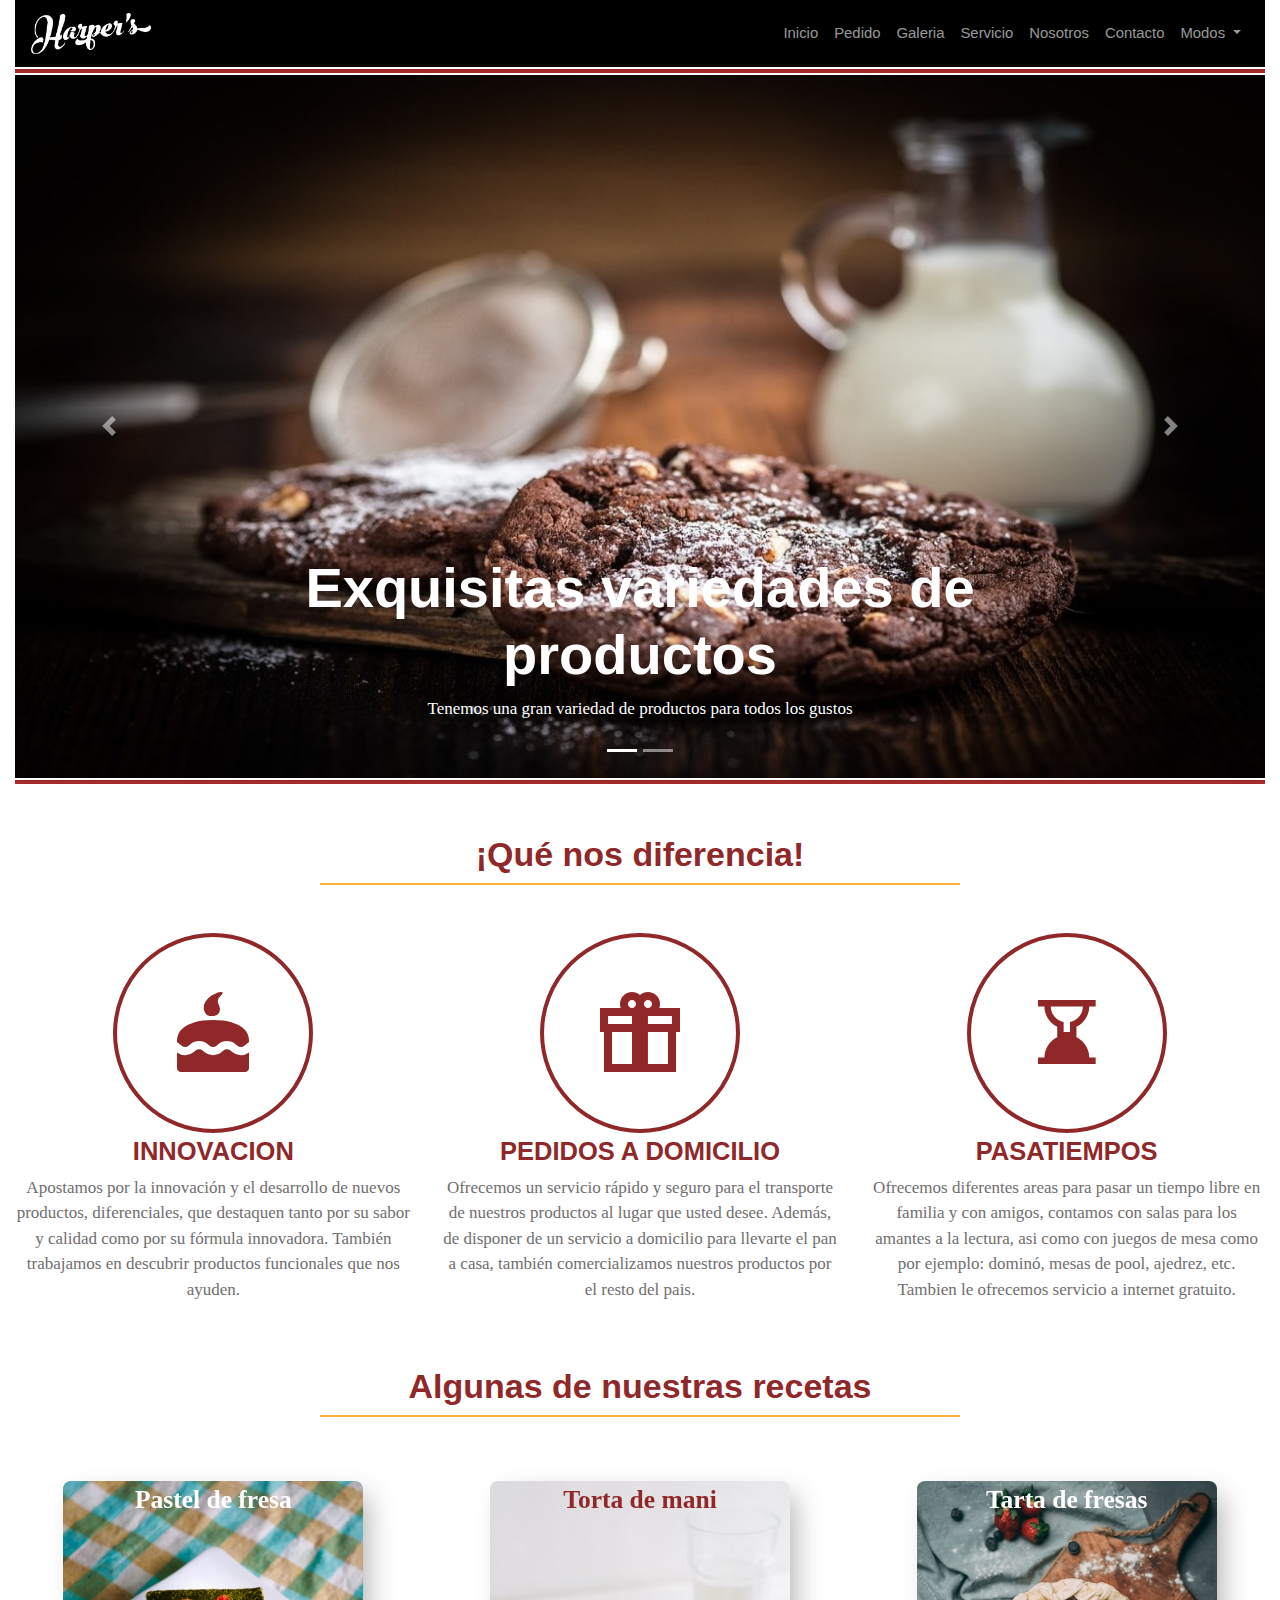
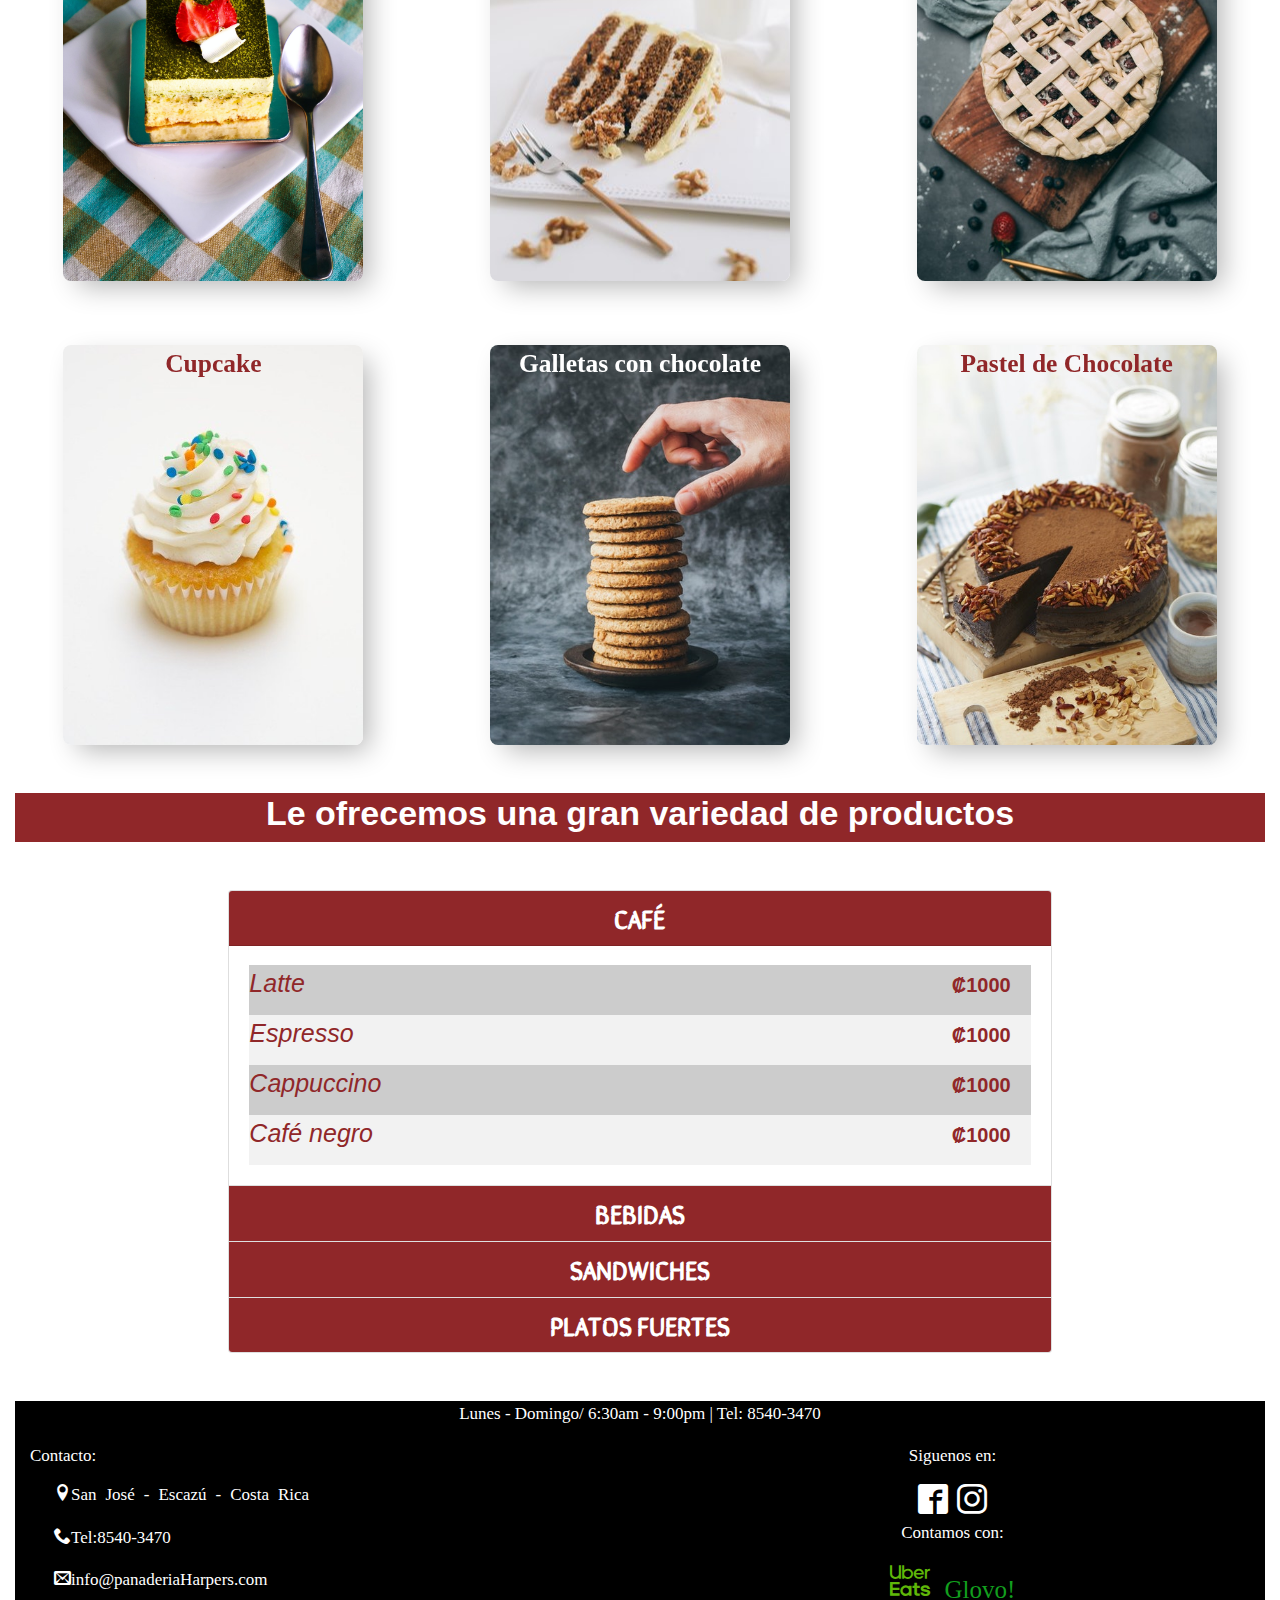
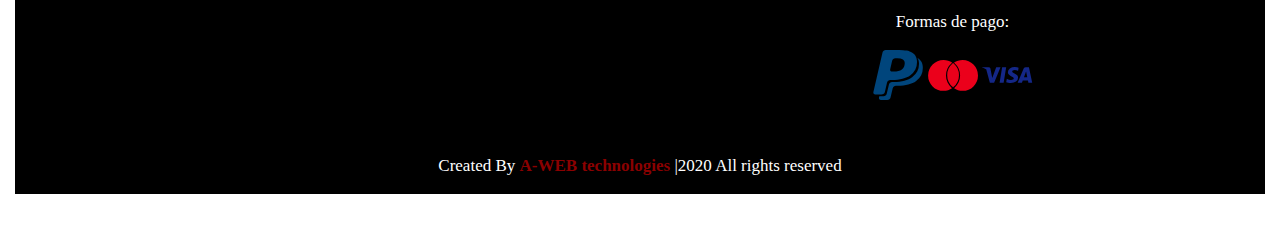
==== commit a9d53e27: "Commit: Se modifica el acceso a la seleccion de modo" ====
--- a/src/main/resources/static/index.html
+++ b/src/main/resources/static/index.html
@@ -41,8 +41,14 @@
                         <li class="nav-item">
                             <a class="nav-link" href="contacto.html" id="contacto">Contacto</a>
                         </li>
-                        <li class="nav-item">
-                            <a class="nav-link" href="eleccionModos.html" id="modo">Modo</a>
+                        <li class="nav-item dropdown">
+                            <a class="nav-link dropdown-toggle" href="#" id="navbarDropdown" role="button" data-toggle="dropdown" aria-haspopup="true" aria-expanded="false">
+                                Modos
+                            </a>
+                            <div class="dropdown-menu" aria-labelledby="navbarDropdown">
+                                <a class="dropdown-item" href="inicioADMIN.html">Admin</a>
+                                <a class="dropdown-item" href="index.html">Usuario</a>
+                            </div>
                         </li>
                     </ul>
                 </div>
@@ -518,7 +524,7 @@
                             <span class="icon-facebook2"></span>
                         </a>
                         <a href="https://www.instagram.com/_harpers/"><span 
-                            class="icon-instagram"></span></a> 
+                                class="icon-instagram"></span></a> 
                         <p>Contamos con:</p>
                         <a href="#"><span class="icon-ubereats mb-5"></span></a>
                         <a href="#"><span class="glovo mb-5">Glovo!</span></a>
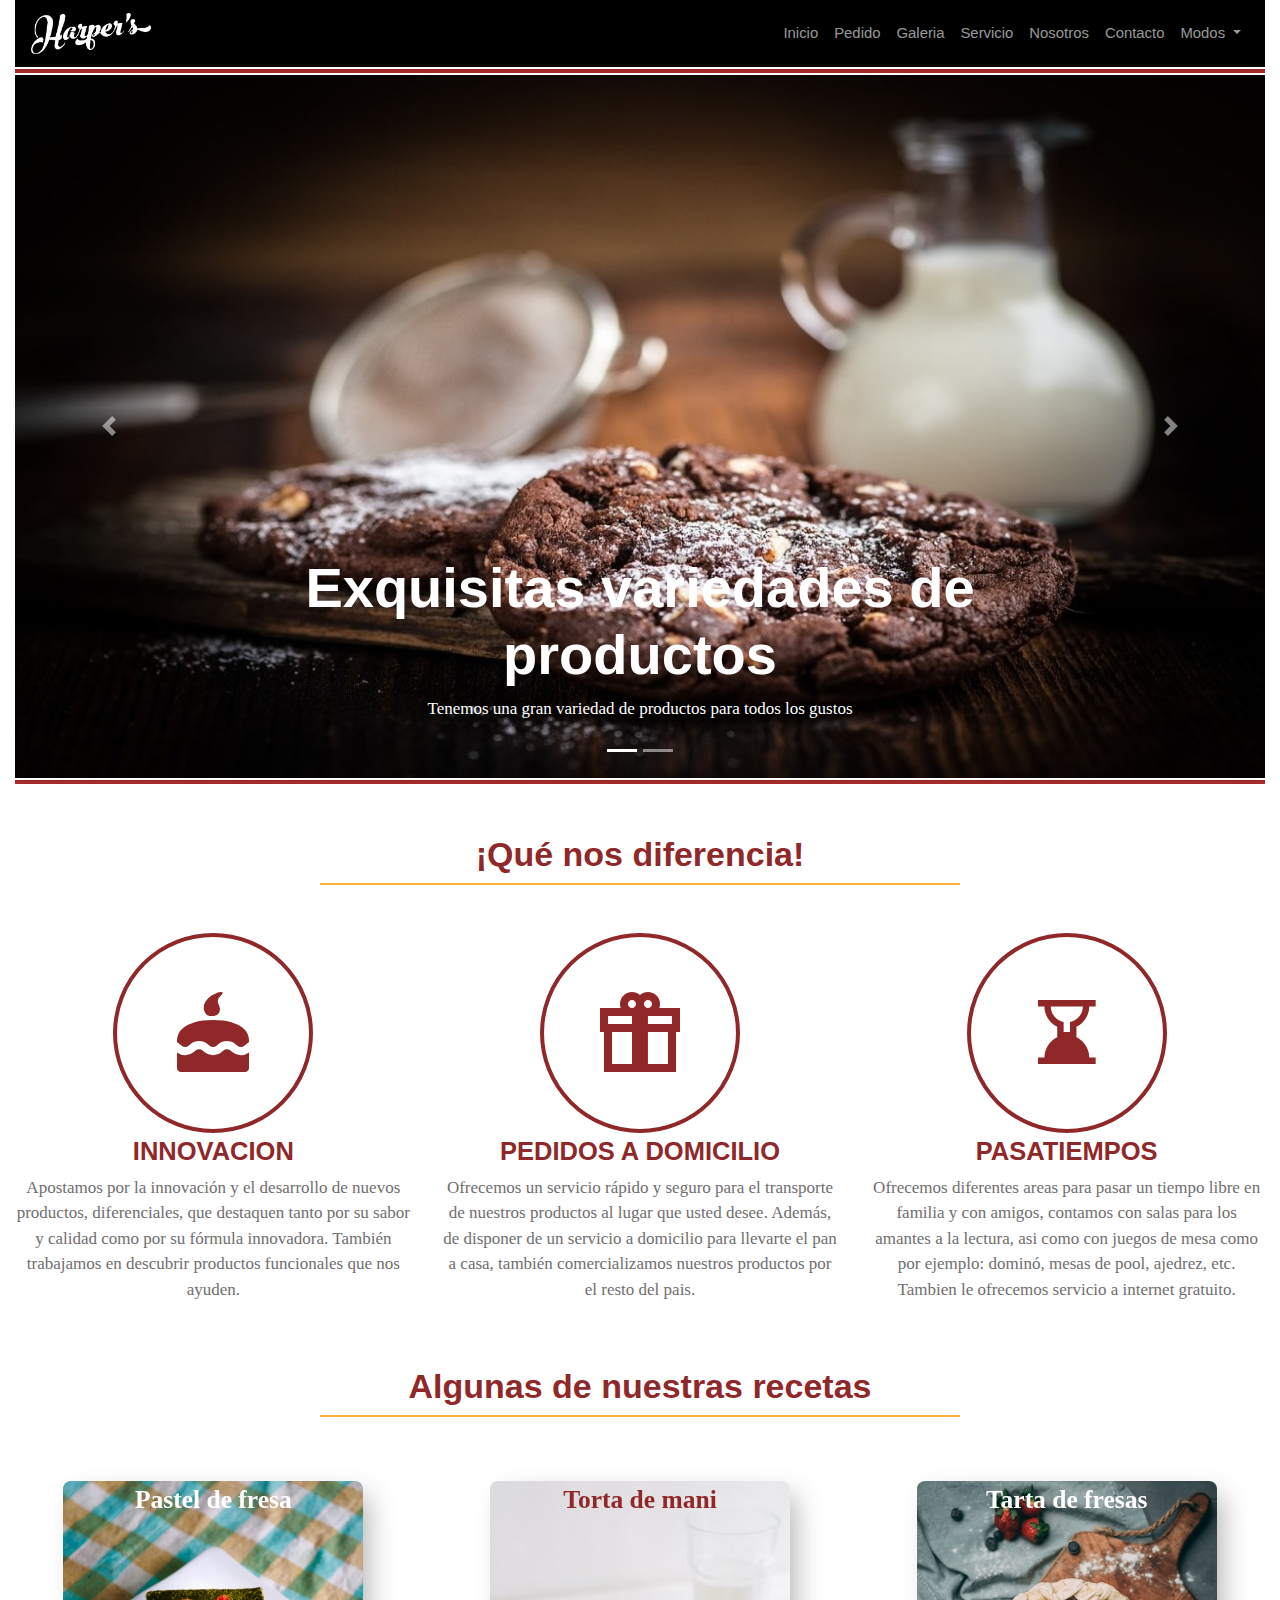
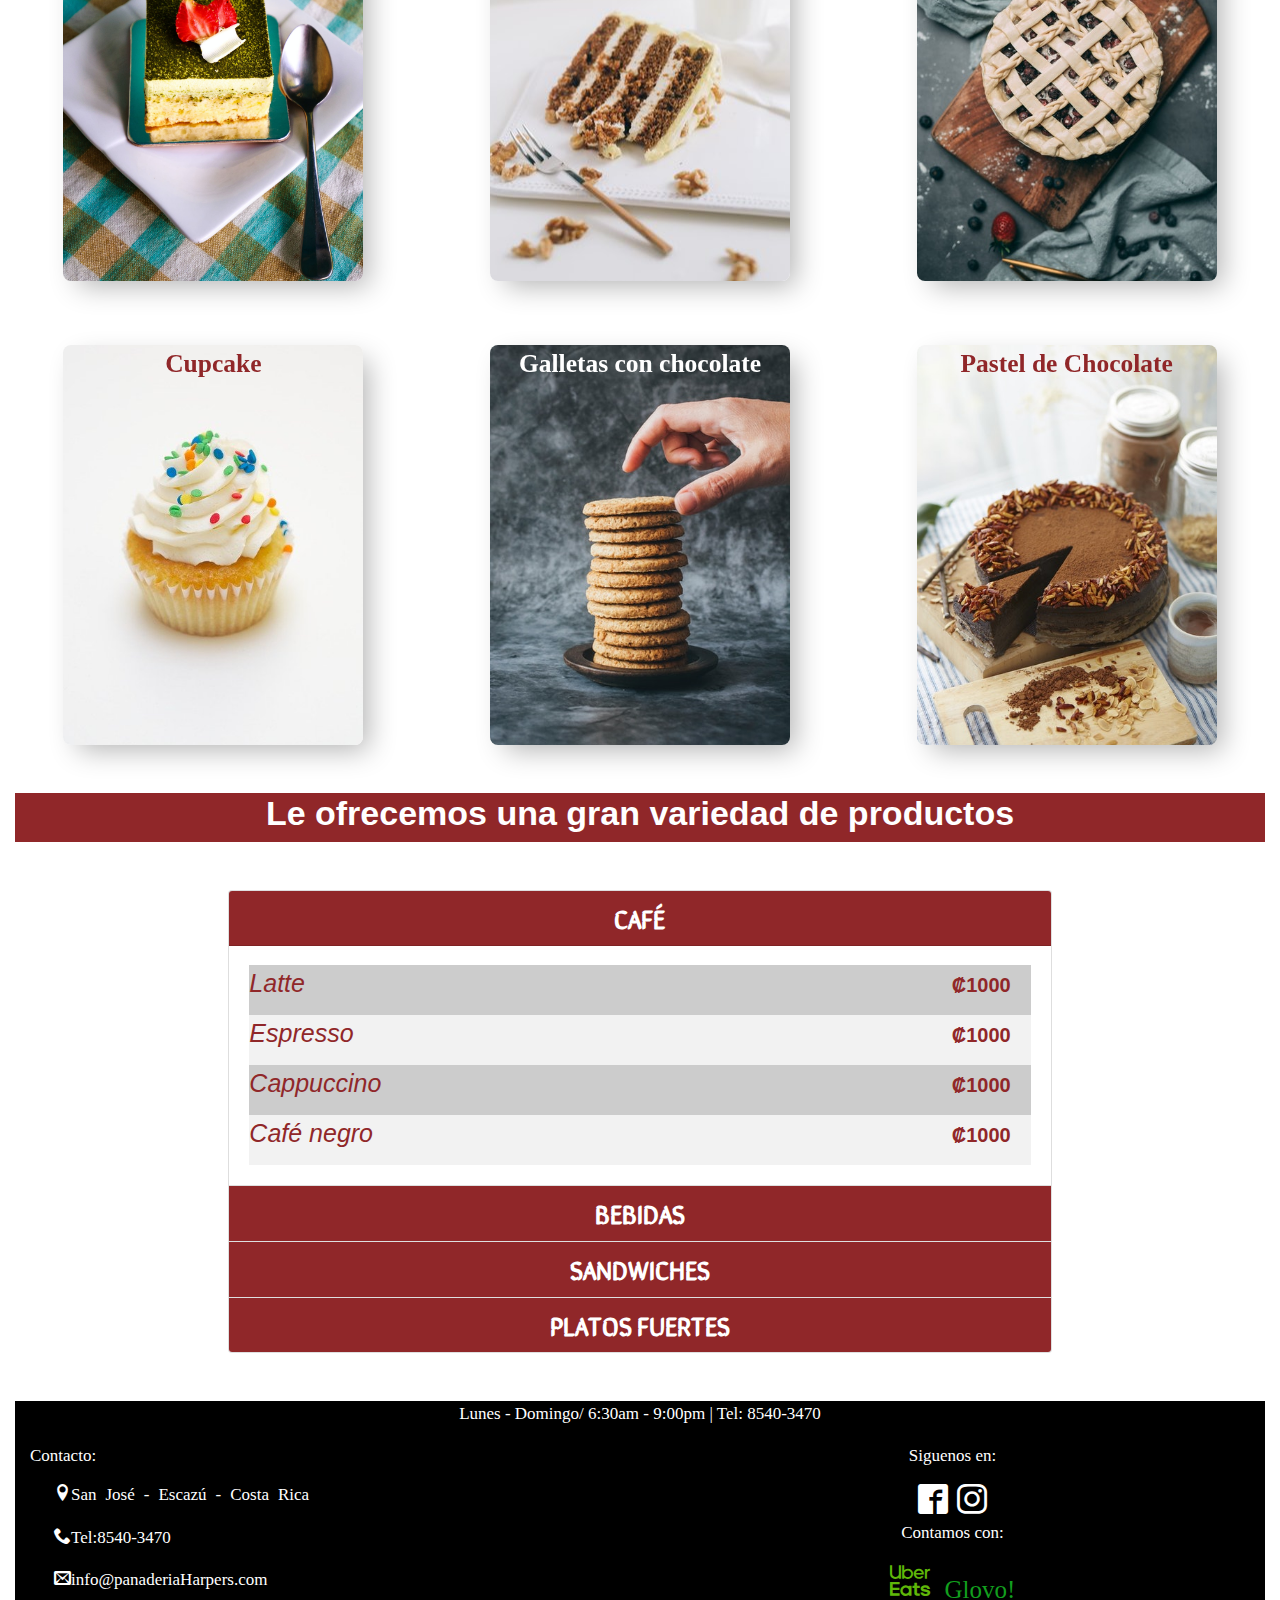
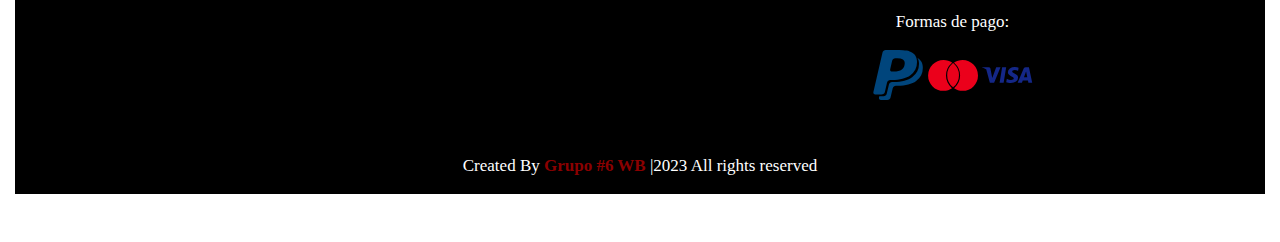
==== commit cc567028: "Commit: Final" ====
--- a/src/main/resources/static/index.html
+++ b/src/main/resources/static/index.html
@@ -536,7 +536,7 @@
                 </div>
                 <div class="row mt-5">
                     <div class="col-12">
-                        <p class="credito ">Created By <b style="color: darkred;">A-WEB technologies  </b>|2020 All rights reserved</p>
+                        <p class="credito ">Created By <b style="color: darkred;">Grupo #6 WB </b>|2023 All rights reserved</p>
                     </div>
                 </div>
             </section>  
